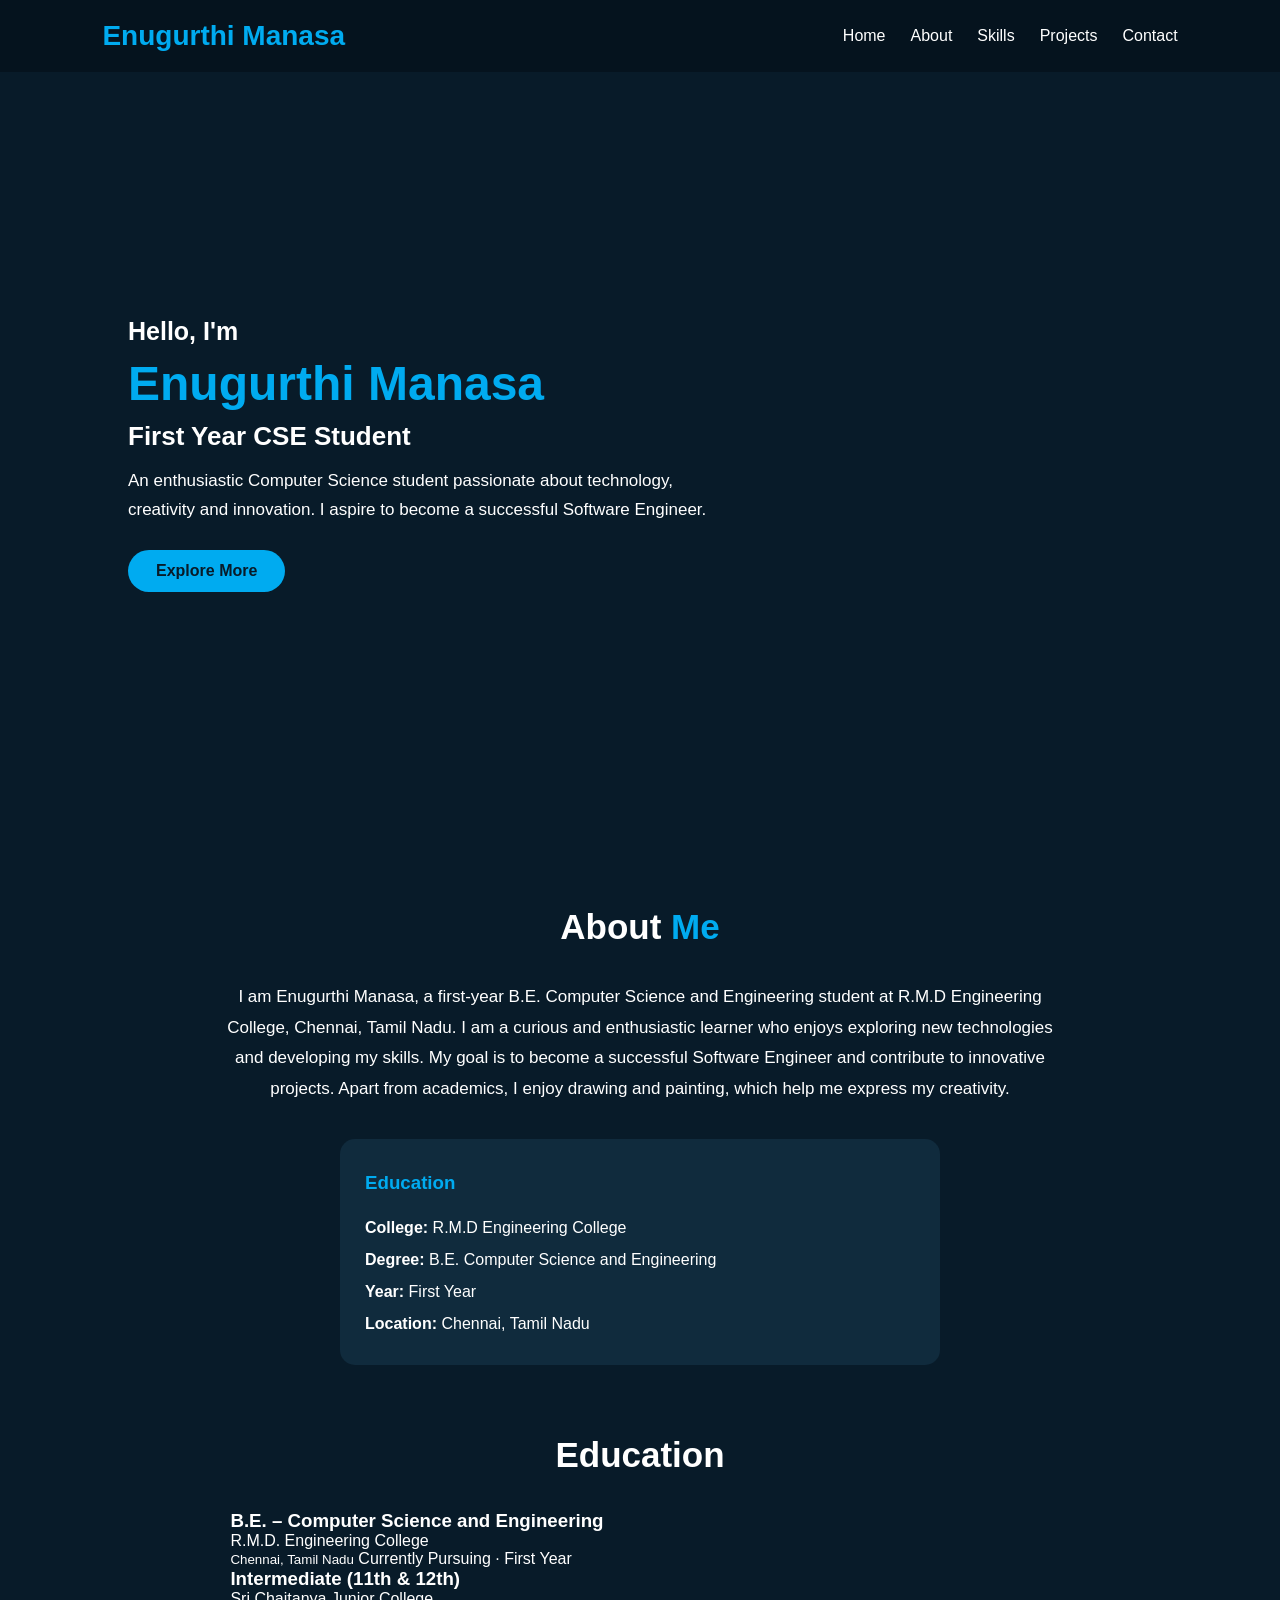
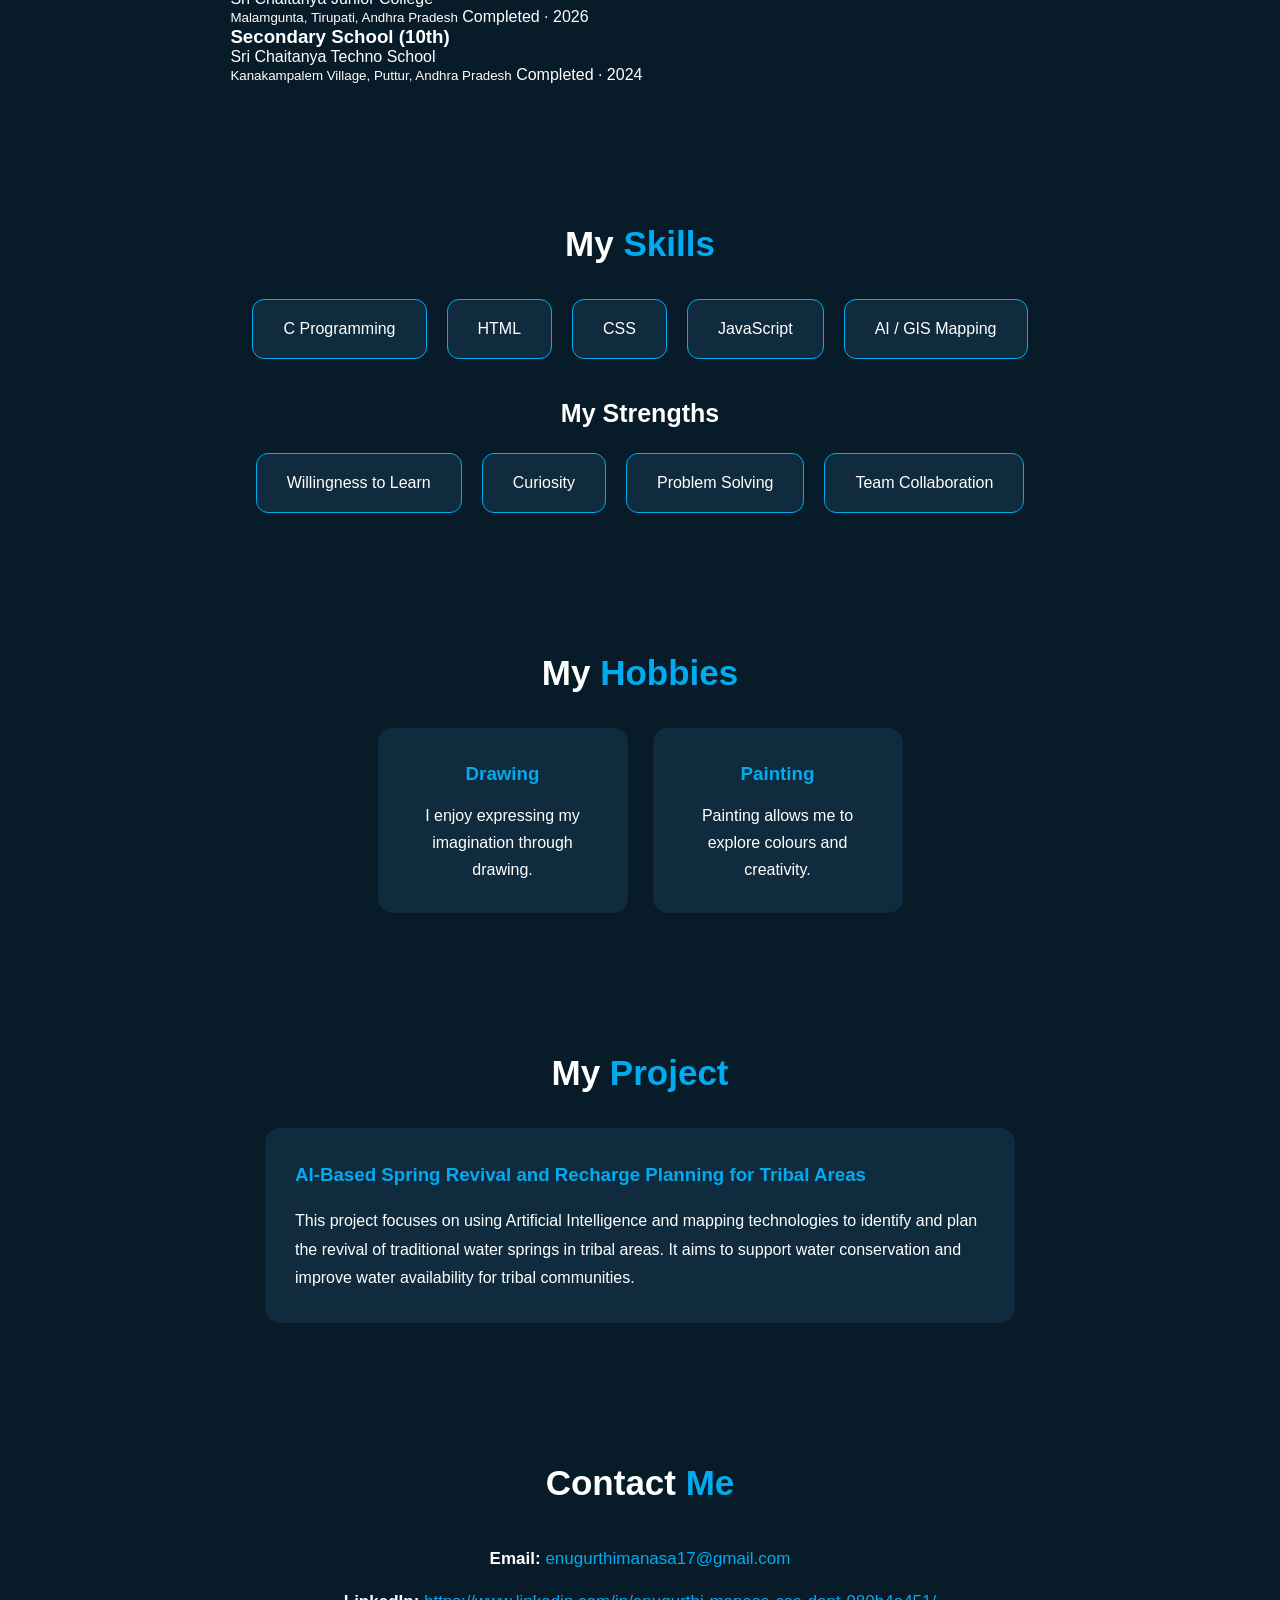
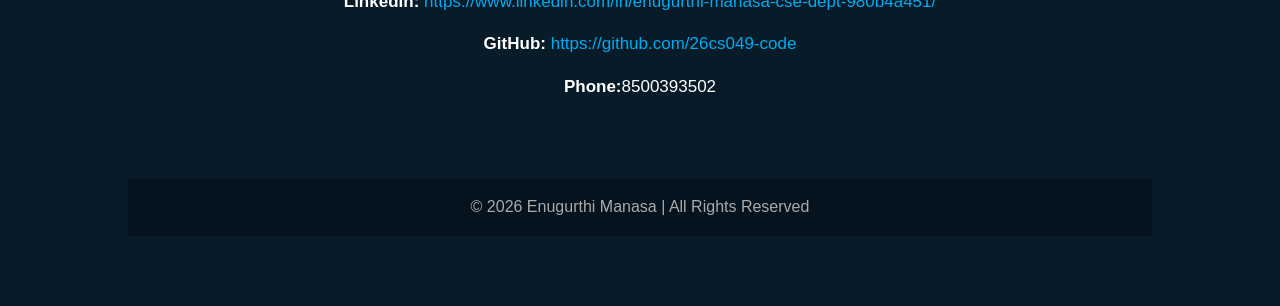
==== index.html.html @ 23c002be "Add files via upload" ====
<!DOCTYPE html>
<html lang="en">
<head>
    <meta charset="UTF-8">
    <meta name="viewport" content="width=device-width, initial-scale=1.0">
    <title>Enugurthi Manasa | Portfolio</title>
    <link rel="stylesheet" href="style.css">
</head>

<body>

    <!-- Navigation -->
    <header>
        <nav>
            <h2 class="logo">Enugurthi Manasa</h2>

            <ul>
                <li><a href="#home">Home</a></li>
                <li><a href="#about">About</a></li>
                <li><a href="#skills">Skills</a></li>
                <li><a href="#projects">Projects</a></li>
                <li><a href="#contact">Contact</a></li>
            </ul>
        </nav>
    </header>

    <!-- Home Section -->
    <section id="home" class="home">
        <div class="home-content">
            <h3>Hello, I'm</h3>
            <h1>Enugurthi Manasa</h1>
            <h2>First Year CSE Student</h2>

            <p>
                An enthusiastic Computer Science student passionate
                about technology, creativity and innovation.
                I aspire to become a successful Software Engineer.
            </p>

            <a href="#about" class="btn">Explore More</a>
        </div>

</section>

    </section>

    <!-- About Section -->
    <section id="about">
        <h2 class="heading">About <span>Me</span></h2>

        <div class="about-content">
            <p>
                I am Enugurthi Manasa, a first-year B.E. Computer
                Science and Engineering student at R.M.D Engineering
                College, Chennai, Tamil Nadu.

                I am a curious and enthusiastic learner who enjoys
                exploring new technologies and developing my skills.
                My goal is to become a successful Software Engineer
                and contribute to innovative projects.

                Apart from academics, I enjoy drawing and painting,
                which help me express my creativity.
            </p>
        </div>

        <div class="education">
            <h3>Education</h3>
            <p><b>College:</b> R.M.D Engineering College</p>
            <p><b>Degree:</b> B.E. Computer Science and Engineering</p>
            <p><b>Year:</b> First Year</p>
            <p><b>Location:</b> Chennai, Tamil Nadu</p>
        </div>
<!-- Education Section -->
<section id="education">
    <h2 class="heading">Education</h2>

    <div class="education-timeline">

        <!-- Current College -->
        <div class="education-item">
             <h3>B.E. – Computer Science and Engineering</h3>
            <p>R.M.D. Engineering College</p>
            <small>Chennai, Tamil Nadu</small>
<span class="education-status">Currently Pursuing · First Year</span>

        </div>

        <!-- Intermediate -->
        <div class="education-item">
            <h3>Intermediate (11th & 12th)</h3>
            <p>Sri Chaitanya Junior College</p>
            <small>Malamgunta, Tirupati, Andhra Pradesh</small>
<span class="education-status">Completed · 2026</span>
        </div>

        <!-- 10th Standard -->
        <div class="education-item">
                      <h3>Secondary School (10th)</h3>
            <p>Sri Chaitanya Techno School</p>
            <small>Kanakampalem Village, Puttur, Andhra Pradesh</small>
 <span class="education-status">Completed · 2024</span>

        </div>

    </div>

    </section>

    <!-- Skills Section -->
    <section id="skills">
        <h2 class="heading">My <span>Skills</span></h2>

        <div class="skill-container">
            <div class="skill-box">C Programming</div>
            <div class="skill-box">HTML</div>
            <div class="skill-box">CSS</div>
            <div class="skill-box">JavaScript</div>
            <div class="skill-box">AI / GIS Mapping</div>
        </div>

        <h3 class="subheading">My Strengths</h3>

        <div class="skill-container">
            <div class="skill-box">Willingness to Learn</div>
            <div class="skill-box">Curiosity</div>
            <div class="skill-box">Problem Solving</div>
            <div class="skill-box">Team Collaboration</div>
        </div>
    </section>

    <!-- Hobbies Section -->
    <section id="hobbies">
        <h2 class="heading">My <span>Hobbies</span></h2>

        <div class="hobby-container">
            <div class="hobby-box">
                <h3>Drawing</h3>
                <p>I enjoy expressing my imagination through drawing.</p>
            </div>

            <div class="hobby-box">
                <h3>Painting</h3>
                <p>Painting allows me to explore colours and creativity.</p>
            </div>
        </div>
    </section>

    <!-- Projects Section -->
    <section id="projects">
        <h2 class="heading">My <span>Project</span></h2>

        <div class="project-box">
            <h3>AI-Based Spring Revival and Recharge Planning for Tribal Areas</h3>

            <p>
                This project focuses on using Artificial Intelligence
                and mapping technologies to identify and plan the
                revival of traditional water springs in tribal areas.
                It aims to support water conservation and improve
                water availability for tribal communities.
            </p>
        </div>
    </section>

    <!-- Contact Section -->
    <section id="contact">
        <h2 class="heading">Contact <span>Me</span></h2>

        <div class="contact-content">
            <p><b>Email:</b>
                <a href="mailto:enugurthimanasa17@gmail.com">
                    enugurthimanasa17@gmail.com
                </a>
            </p>

            <p><b>LinkedIn:</b>
                <a href="#" target="_blank">https://www.linkedin.com/in/enugurthi-manasa-cse-dept-980b4a451/</a>
            </p>

            <p><b>GitHub:</b>
                <a href="#" target="_blank">https://github.com/26cs049-code</a>
            </p>

            <p><b>Phone:</b>8500393502</p>
        </div>
    </section>

    <!-- Footer -->
    <footer>
        <p>© 2026 Enugurthi Manasa | All Rights Reserved</p>
    </footer>

</body>
</html>
---- style.css ----
/* General Styling */
* {
    margin: 0;
    padding: 0;
    box-sizing: border-box;
    font-family: Arial, sans-serif;
    scroll-behavior: smooth;
}

body {
    background: #081b29;
    color: white;
}

/* Navigation */
header {
    background: #05131e;
    padding: 20px 8%;
    position: sticky;
    top: 0;
}

nav {
    display: flex;
    justify-content: space-between;
    align-items: center;
}

.logo {
    color: #00abf0;
    font-size: 28px;
}

nav ul {
    display: flex;
    list-style: none;
}

nav ul li {
    margin-left: 25px;
}

nav ul li a {
    text-decoration: none;
    color: white;
    font-size: 16px;
}

nav ul li a:hover {
    color: #00abf0;
}

/* Home Section */
.home {
    min-height: 85vh;
    display: flex;
    align-items: center;
    padding: 50px 10%;
}

.home-content h3 {
    font-size: 25px;
}

.home-content h1 {
    font-size: 48px;
    color: #00abf0;
    margin: 10px 0;
}

.home-content h2 {
    font-size: 26px;
    margin-bottom: 15px;
}

.home-content p {
    font-size: 17px;
    line-height: 1.7;
    max-width: 600px;
}

.btn {
    display: inline-block;
    margin-top: 25px;
    padding: 12px 28px;
    background: #00abf0;
    color: #081b29;
    text-decoration: none;
    border-radius: 25px;
    font-weight: bold;
}

/* Common Sections */
section {
    padding: 70px 10%;
}

.heading {
    text-align: center;
    font-size: 35px;
    margin-bottom: 35px;
}

.heading span {
    color: #00abf0;
}

/* About Section */
.about-content {
    max-width: 850px;
    margin: auto;
    text-align: center;
    line-height: 1.8;
    font-size: 17px;
}

.education {
    margin: 35px auto 0;
    max-width: 600px;
    padding: 25px;
    background: #102b3d;
    border-radius: 15px;
    line-height: 2;
}

.education h3 {
    color: #00abf0;
    margin-bottom: 10px;
}

/* Skills Section */
.skill-container {
    display: flex;
    flex-wrap: wrap;
    justify-content: center;
    gap: 20px;
}

.skill-box {
    background: #102b3d;
    padding: 20px 30px;
    border-radius: 12px;
    border: 1px solid #00abf0;
    text-align: center;
}

.skill-box:hover {
    background: #00abf0;
    color: #081b29;
}

.subheading {
    text-align: center;
    margin: 40px 0 25px;
    font-size: 25px;
}

/* Hobbies Section */
.hobby-container {
    display: flex;
    justify-content: center;
    flex-wrap: wrap;
    gap: 25px;
}

.hobby-box {
    background: #102b3d;
    padding: 30px;
    width: 250px;
    border-radius: 15px;
    text-align: center;
    line-height: 1.7;
}

.hobby-box h3 {
    color: #00abf0;
    margin-bottom: 12px;
}

/* Projects Section */
.project-box {
    max-width: 750px;
    margin: auto;
    padding: 30px;
    background: #102b3d;
    border-radius: 15px;
    line-height: 1.8;
}

.project-box h3 {
    color: #00abf0;
    margin-bottom: 15px;
}

/* Contact Section */
.contact-content {
    text-align: center;
    line-height: 2.5;
    font-size: 17px;
}

.contact-content a {
    color: #00abf0;
    text-decoration: none;
}

/* Footer */
footer {
    background: #05131e;
    text-align: center;
    padding: 20px;
    color: #aaa;
}

/* Mobile Responsive */
@media (max-width: 700px) {

    nav {
        flex-direction: column;
        gap: 20px;
    }

    nav ul {
        flex-wrap: wrap;
        justify-content: center;
        gap: 15px;
    }

    nav ul li {
        margin: 0;
    }

    .home-content h1 {
        font-size: 34px;
    }

    .home-content h2 {
        font-size: 21px;
    }

    section {
        padding: 50px 6%;
    }
}
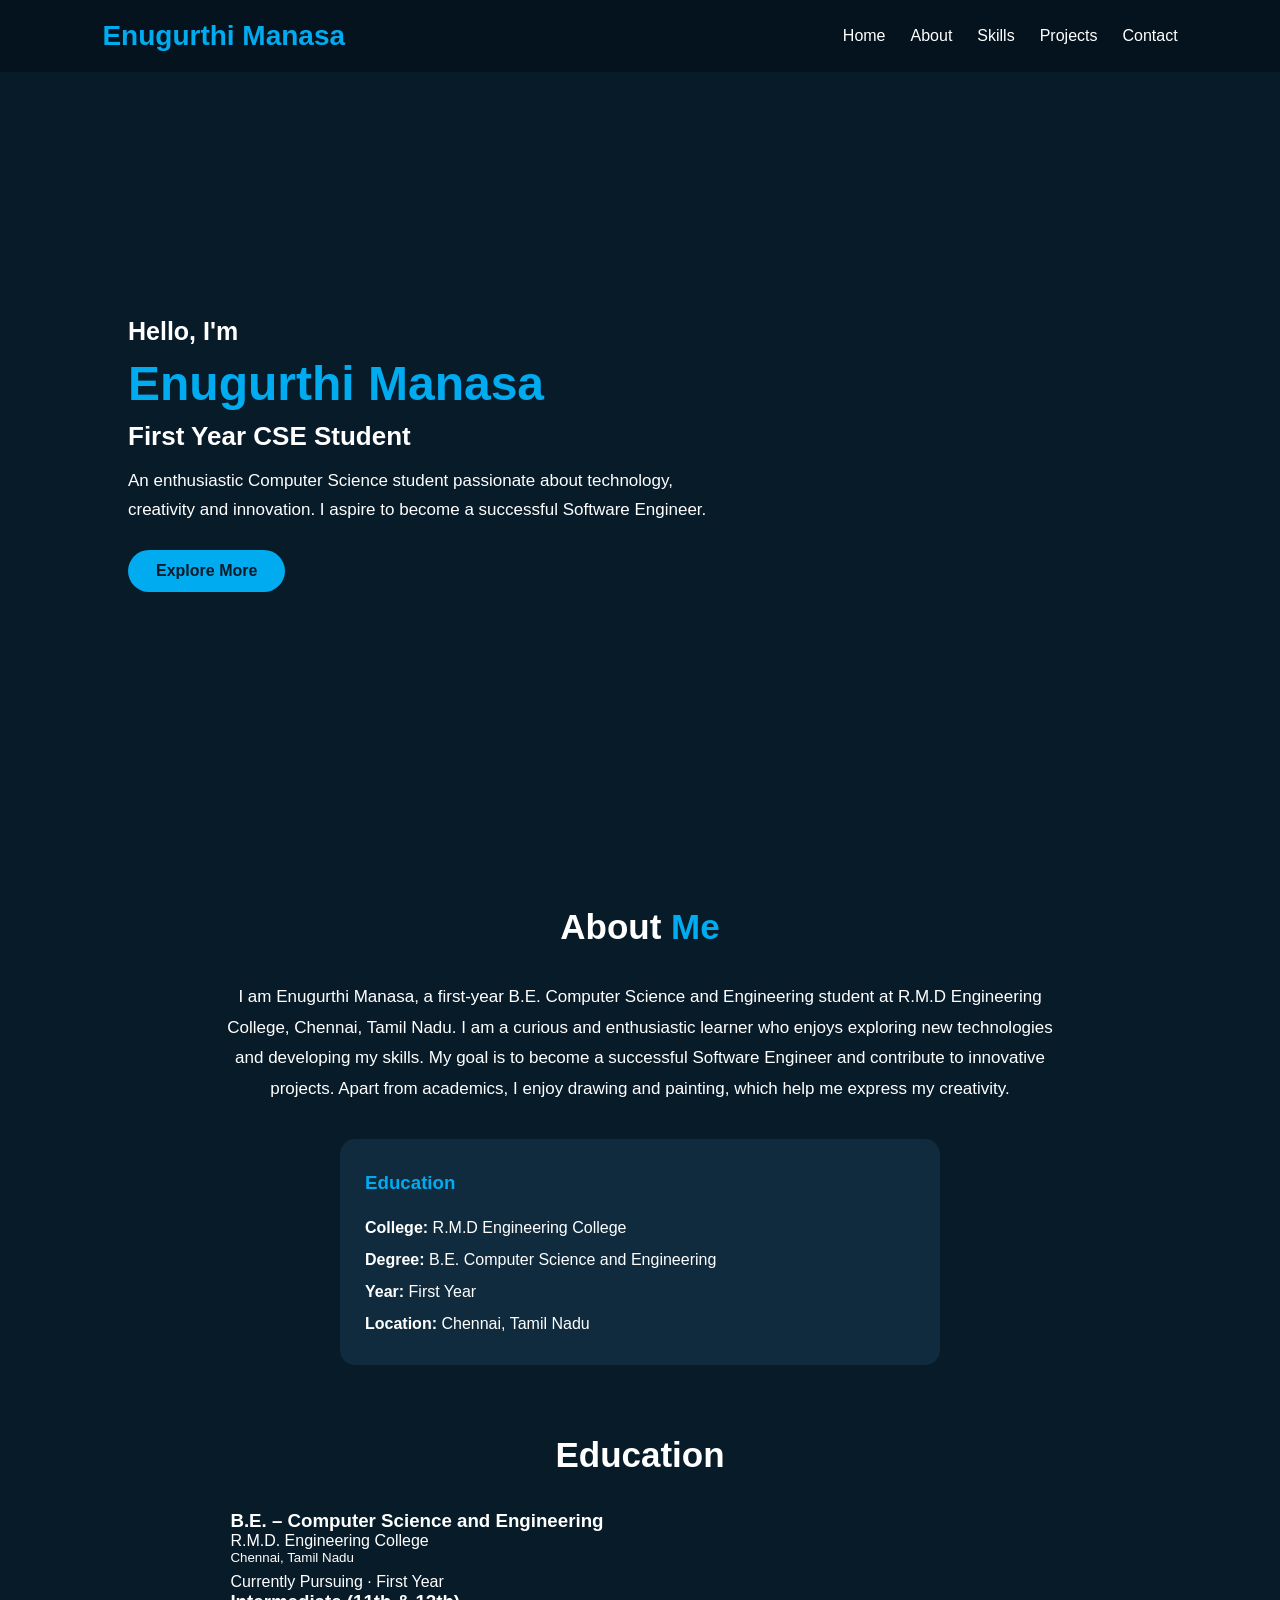
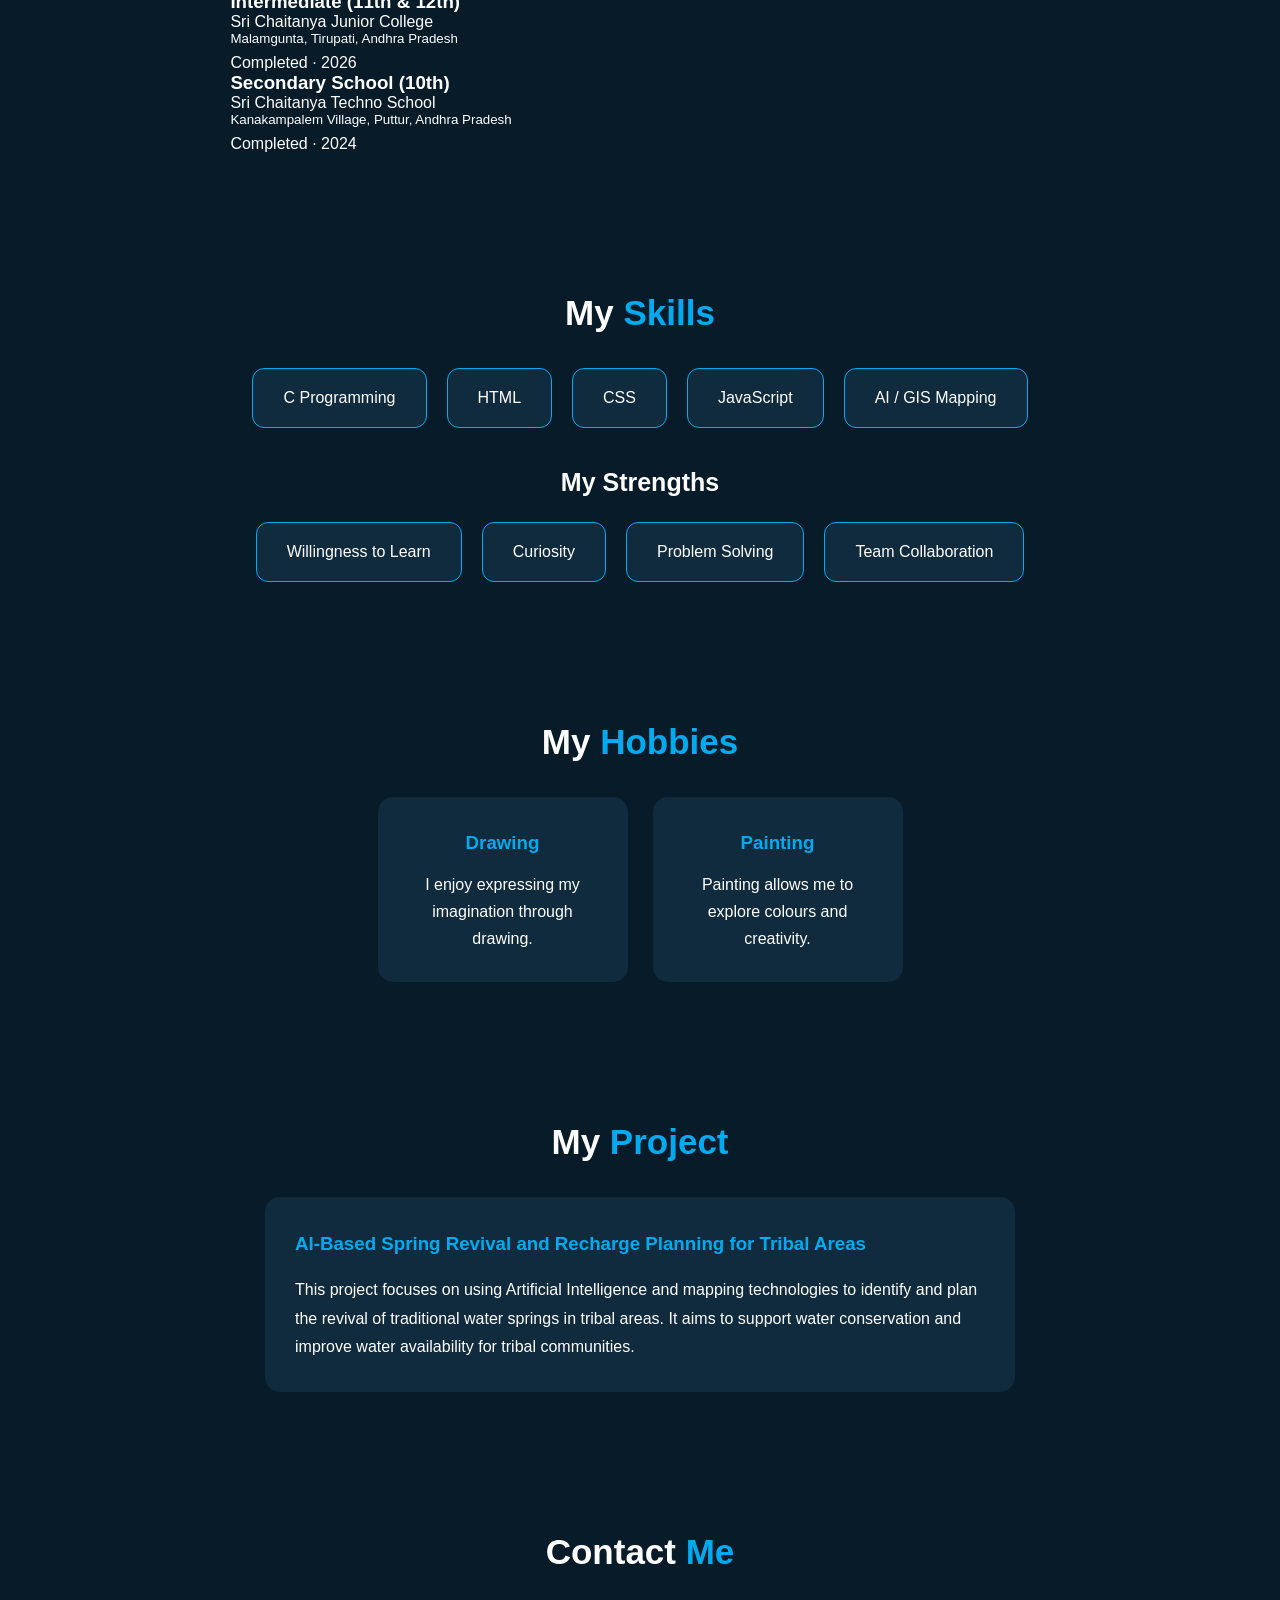
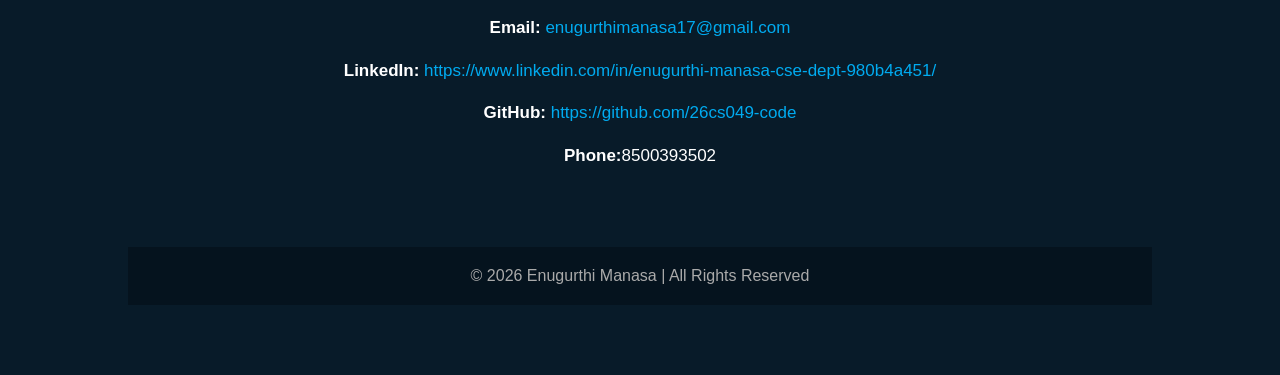
==== commit 6f66baf9: "Update index.html.html" ====
--- a/index.html.html
+++ b/index.html.html
@@ -6,7 +6,7 @@
     <meta name="viewport" content="width=device-width, initial-scale=1.0">
     <title>Enugurthi Manasa | Portfolio</title>
     <link rel="stylesheet" href="style.css">
-</head>
+</head> 
 
 <body>
 
--- a/style.css
+++ b/style.css
@@ -243,3 +243,28 @@
         padding: 50px 6%;
     }
 }
+
+.education-item {
+    display: flex;
+    flex-direction: column;
+    align-items: flex-start;
+}
+
+.education-item h3 {
+    order: 1;
+}
+
+.education-item p {
+    order: 2;
+}
+
+.education-item small {
+    order: 3;
+}
+
+.education-status {
+    order: 4;
+    display: block;
+    margin-top: 8px;
+    position: static;
+}
